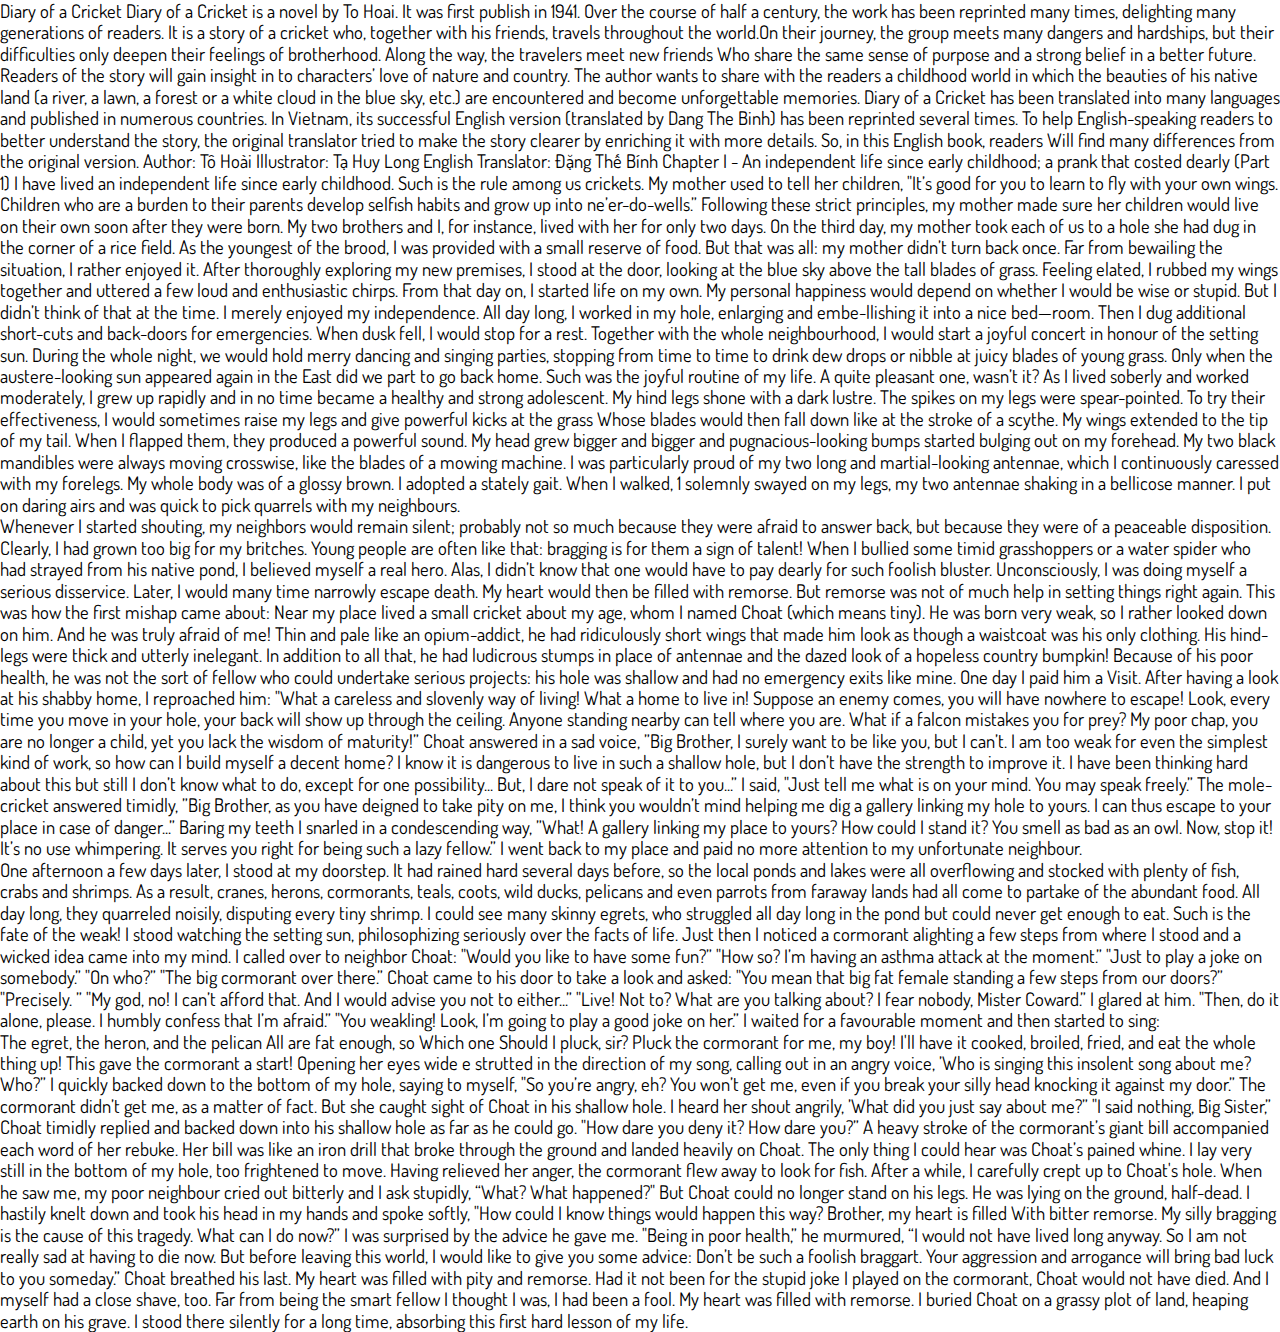
==== about.html @ 5767658b "add some more resource" ====
<!DOCTYPE html>
<html lang="en">
<head>
	<meta charset="utf8">
	<title>Diary of a Cricket</title>
	<link href="https://fonts.googleapis.com/css?family=Dosis" rel="stylesheet">
	<link rel="stylesheet" href="css/normalize.css">
	<link rel="stylesheet" href="css/style.css">
	<meta name="viewport" content = "width=device-width; initial-scale=1.0">
</head>
<body>
Diary of a Cricket

Diary of a Cricket is a novel by To Hoai. It was first publish in 1941. Over the course of half a century, the work has been reprinted many times, delighting many generations of readers.

It is a story of a cricket who, together with his friends, travels throughout the world.On their journey, the group meets many dangers and hardships, but their difficulties only deepen their feelings of brotherhood. Along the way, the travelers meet new friends Who share the same sense of purpose and a strong belief in a better future.

Readers of the story will gain insight in to characters’ love of nature and country. The author wants to share with the readers a childhood world in which the beauties of his native land (a river, a lawn, a forest or a white cloud in the blue sky, etc.) are encountered and become unforgettable memories.

Diary of a Cricket has been translated into many languages and published in numerous countries. In Vietnam, its successful English version (translated by Dang The Binh) has been reprinted several times. To help English-speaking readers to better understand the story, the original translator tried to make the story clearer by enriching it with more details. So, in this English book, readers Will find many differences from the original version.

Author: Tô Hoài
Illustrator: Tạ Huy Long
English Translator: Đặng Thế Bính

<acticle>
Chapter I - An independent life since early childhood; a prank that costed dearly (Part 1)
I have lived an independent life since early childhood. Such is the rule among us
crickets. My mother used to tell her children, "It’s good for you to learn to ﬂy with your own wings. Children who are a burden to their parents develop selfish habits and grow up into ne’er-do-wells.”
Following these strict principles, my mother made sure her children would live on their own soon
after they were born.



My two brothers and I, for instance, lived with her for only two days. On the third day, my mother took each of us to a hole she had dug in the corner of a rice field. As the youngest of the brood, I was provided with a small reserve of food. But that was all: my mother didn’t turn back once.

Far from bewailing the situation, I rather enjoyed it. After thoroughly exploring my new premises, I stood at the door, looking at the blue sky above the tall blades of grass. Feeling elated, I rubbed my wings together and uttered a few loud and enthusiastic chirps.

From that day on, I started life on my own. My personal happiness would depend on whether I would be wise or stupid. But I didn’t think of that at the time. I merely enjoyed my independence.

All day long, I worked in my hole, enlarging and embe-llishing it into a nice bed—room. Then I dug additional short-cuts and back-doors for emergencies. When dusk fell, I would stop for a rest. Together with the whole neighbourhood, I would start a joyful concert in honour of the setting sun.

During the whole night, we would hold merry dancing and singing parties, stopping from time to time to drink dew drops or nibble at juicy blades of young grass. Only when the austere-looking sun appeared again in the East did we part to go back home. Such was the joyful routine of my life. A quite pleasant one, wasn’t it?

As I lived soberly and worked moderately, I grew up rapidly and in no time became a healthy and strong adolescent. My hind legs shone with a dark lustre. The spikes on my legs were spear-pointed. To try their effectiveness, I would sometimes raise my legs and give powerful kicks at the grass Whose blades would then fall down like at the stroke of a scythe. My wings extended to the tip of my tail. When I ﬂapped them, they produced a powerful sound. My head grew bigger and bigger and pugnacious-looking bumps started bulging out on my forehead. My two black mandibles were
always moving crosswise, like the blades of a mowing machine. I was particularly proud of my two long and martial-looking antennae, which I continuously caressed with my forelegs. My whole body was of a glossy brown.

I adopted a stately gait. When I walked, 1 solemnly swayed on my legs, my two antennae shaking in a bellicose manner. I put on daring airs and was quick to pick quarrels with my
neighbours.



</acticle>


<article>
	

	Whenever I started shouting, my neighbors would remain silent; probably not so much because they were afraid to answer back, but because they were of a peaceable disposition. Clearly, I had grown too big for my britches. Young people are often like that: bragging is for them a sign of talent! When I bullied some timid grasshoppers or a water spider who had strayed from his native pond, I believed myself a real hero.



Alas, I didn’t know that one would have to pay dearly for such foolish bluster. Unconsciously, I
was doing myself a serious disservice. Later, I would many time narrowly escape death. My heart would then be filled with remorse. But remorse was not of much help in setting things right again. This was how the first mishap came about:

Near my place lived a small cricket about my age, whom I named Choat (which means tiny). He was born very weak, so I rather looked down on him. And he was truly afraid of me! Thin and pale like an opium-addict, he had ridiculously short wings that made him look as though a waistcoat was his
only clothing. His hind-legs were thick and utterly inelegant. In addition to all that, he had ludicrous stumps in place of antennae and the dazed look of a hopeless country bumpkin! Because of his poor health, he was not the sort of fellow who could undertake serious projects: his hole was shallow and
had no emergency exits like mine.

One day I paid him a Visit. After having a look at his shabby home, I reproached him: "What a careless and slovenly way of living! What a home to live in! Suppose an enemy comes, you will have nowhere to escape! Look, every time you move in your hole, your back will show up through the
ceiling. Anyone standing nearby can tell where you are. What if a falcon mistakes you for prey? My poor chap, you are no longer a child, yet you lack the wisdom of maturity!”

Choat answered in a sad voice, ”Big Brother, I surely want to be like you, but I can’t. I am too weak for even the simplest kind of work, so how can I build myself a decent home? I know it is dangerous to live in such a shallow hole, but I don’t have the strength to improve it. I have been thinking hard
about this but still I don’t know what to do, except for one possibility... But, I dare not speak of it to you...”

I said, "Just tell me what is on your mind. You may speak freely.”



The mole-cricket answered timidly, ”Big Brother, as you have deigned to take pity on me, I think you wouldn’t mind helping me dig a gallery linking my hole to yours. I can thus escape to your place in case of danger...”

Baring my teeth I snarled in a condescending way, ”What! A gallery linking my place to yours? How could I stand it? You smell as bad as an owl. Now, stop it! It’s no use whimpering. It serves you right
for being such a lazy fellow.” I went back to my place and paid no more attention to my unfortunate
neighbour.
</article>


<article>
	One afternoon a few days later, I stood at my doorstep. It had rained hard several days before, so the local ponds and lakes were all overﬂowing and stocked with plenty of fish, crabs and shrimps. As a result, cranes, herons, cormorants, teals, coots, wild ducks, pelicans and even parrots from faraway lands had all come to partake of the abundant food. All day long, they quarreled noisily, disputing every tiny shrimp. I could see many skinny egrets, who struggled all day long in the pond but could never get enough to eat. Such is the fate of the weak! I stood watching the setting sun, philosophizing
seriously over the facts of life.



Just then I noticed a cormorant alighting a few steps from where I stood and a wicked idea came into my mind. I called over to  neighbor Choat: "Would you like to have some fun?”

"How so? I’m having an asthma attack at the moment.”

"Just to play a joke on somebody.”

"On who?”

"The big cormorant over there.”

Choat came to his door to take a look and asked: "You mean that big fat female standing a few steps from our doors?”

"Precisely. ”

"My god, no! I can’t afford that. And I would advise you not to either...”



"Live! Not to? What are you talking about? I fear nobody, Mister Coward.” I glared at him.

"Then, do it alone, please. I humbly confess that I’m afraid.”

"You weakling! Look, I’m going to play a good joke on her.”

I waited for a favourable moment and then started to sing:


</article>

<article>
	

	The egret, the heron, and the pelican
All are fat enough, so Which one Should I pluck, sir?
Pluck the cormorant for me, my boy!
I'll have it cooked, broiled, fried, and eat the whole thing up!



This gave the cormorant a start! Opening her eyes wide
e strutted in the direction of my song, calling out in an angry voice, ’Who is singing this insolent song about me? Who?”

I quickly backed down to the bottom of my hole, saying to myself, "So you’re angry, eh? You won’t get me, even if you break your silly head knocking it against my door.”

The cormorant didn’t get me, as a matter of fact. But she caught sight of Choat in his shallow hole. I heard her shout angrily, ’What did you just say about me?”

"I said nothing, Big Sister,” Choat timidly replied and backed down into his shallow hole as far as he could go.

"How dare you deny it? How dare you?”



A heavy stroke of the cormorant’s giant bill accompanied each word of her rebuke. Her bill was like an iron drill that broke through the ground and landed heavily on Choat. The only thing I could hear was Choat’s pained whine. I lay very still in the bottom of my hole, too frightened to move. Having
relieved her anger, the cormorant ﬂew away to look for fish.

After a while, I carefully crept up to Choat's hole. When he saw me, my poor neighbour cried out bitterly and I ask stupidly, “What? What happened?"

But Choat could no longer stand on his legs. He was lying on the ground, half-dead. I hastily knelt down and took his head in my hands and spoke softly, "How could I know things would happen this way? Brother, my heart is filled With bitter remorse. My silly bragging is the cause of this tragedy. What can I do now?”

I was surprised by the advice he gave me. "Being in poor health,” he murmured, “I would not have lived long anyway. So I am not really sad at having to die now. But before leaving this world, I would like to give you some advice: Don’t be such a foolish braggart. Your aggression and arrogance will bring bad luck to you someday.”



Choat breathed his last. My heart was filled with pity and remorse. Had it not been for the stupid joke I played on the cormorant, Choat would not have died. And I myself had a close shave, too. Far from
being the smart fellow I thought I was, I had been a fool. My heart was filled with remorse.

I buried Choat on a grassy plot of land, heaping earth on his grave. I stood there silently for a long time, absorbing this first hard lesson of my life.
</article>
</body>
</html>
---- css/style.css ----
* {
	margin: 0;
	padding: 0;
}

body {
	background-image: url("../images/pexels-photo-212324.jpeg");
	background-repeat: no-repeat;
	background-attachment: fixed;
	background-position: center, center;
	background-size: cover;
	font-family: "Dosis", cursive;
	font-size: 14pt;
}

header {
	height: 10vh;
}

main {
	height: 80vh;
	max-width: 100%; 
	display: flex;
	justify-content: center;
	align-items: center;

}

input.character-name {
	width: 90%;
	height: 70px;
	max-width: 500px;
	background: rgba(255,255,255,0.3);
	border: 2px solid rgba(255,255,255,0);
	outline: none;
	text-align: center;
	font-size: 2em;
	color: darkgreen;
	text-transform: capitalize;
}

input.character-name:focus {
	border-bottom: 2px solid darkgreen;
}

input.character-name::placeholder {
	color: rgba(0,0,0,0.3);
}

footer {
	height: 10vh;
	display: flex;
	justify-content: center;
	align-items: center;
}

footer p {
	text-shadow: 0px 0px 2px white;
}

@media only screen and (min-width: 480px){
	
}

@media only screen and (min-width: 768px) {

}

@media only screen and (min-width: 1024px) {

}
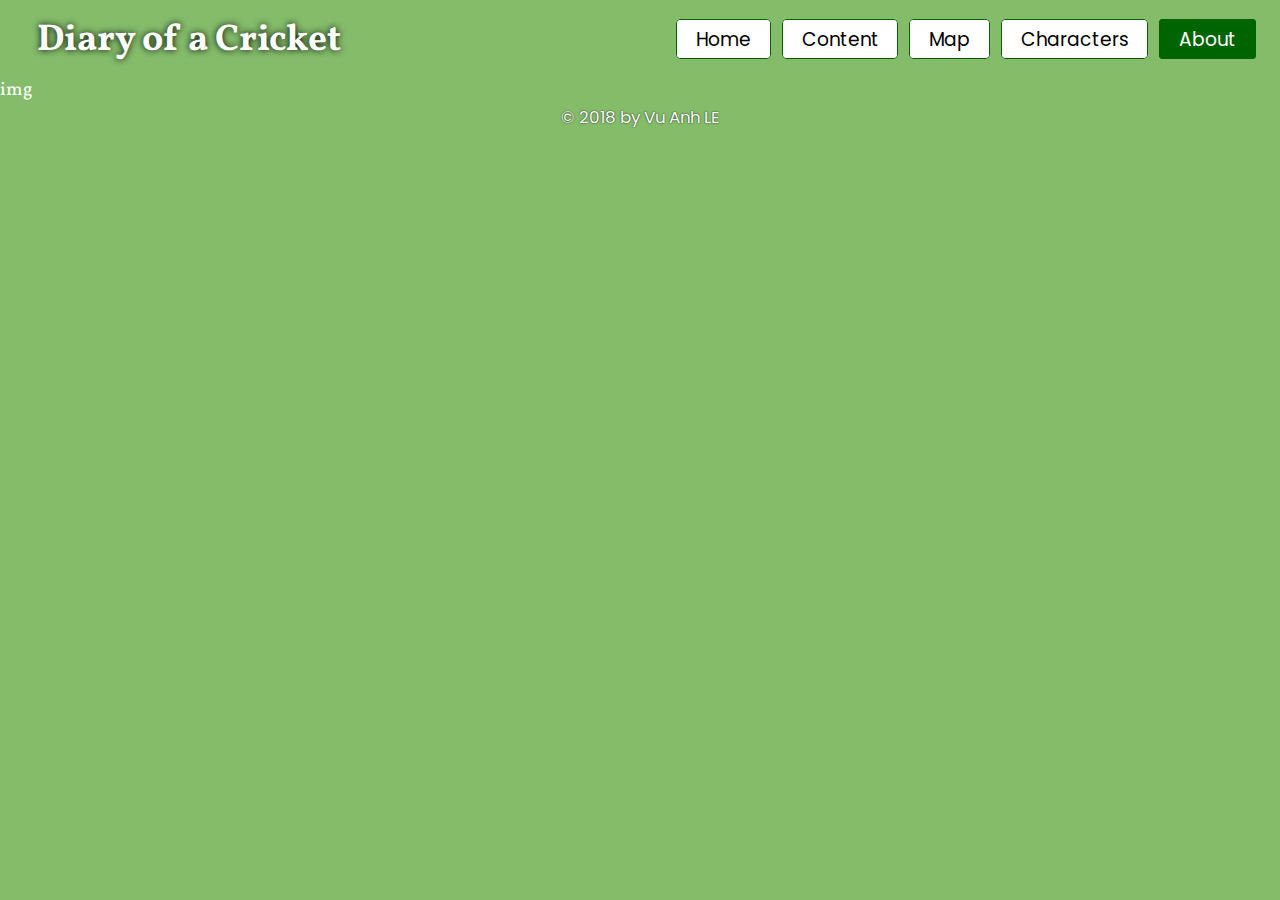
==== commit cb00451d: "some new pages" ====
--- a/about.html
+++ b/about.html
@@ -2,162 +2,28 @@
 <html lang="en">
 <head>
 	<meta charset="utf8">
-	<title>Diary of a Cricket</title>
-	<link href="https://fonts.googleapis.com/css?family=Dosis" rel="stylesheet">
+	<title>Diary of a Cricket | Index</title>
+	<link href="https://fonts.googleapis.com/css?family=Poppins|Vollkorn" rel="stylesheet">
 	<link rel="stylesheet" href="css/normalize.css">
 	<link rel="stylesheet" href="css/style.css">
 	<meta name="viewport" content = "width=device-width; initial-scale=1.0">
 </head>
 <body>
-Diary of a Cricket
-
-Diary of a Cricket is a novel by To Hoai. It was first publish in 1941. Over the course of half a century, the work has been reprinted many times, delighting many generations of readers.
-
-It is a story of a cricket who, together with his friends, travels throughout the world.On their journey, the group meets many dangers and hardships, but their difficulties only deepen their feelings of brotherhood. Along the way, the travelers meet new friends Who share the same sense of purpose and a strong belief in a better future.
-
-Readers of the story will gain insight in to characters’ love of nature and country. The author wants to share with the readers a childhood world in which the beauties of his native land (a river, a lawn, a forest or a white cloud in the blue sky, etc.) are encountered and become unforgettable memories.
-
-Diary of a Cricket has been translated into many languages and published in numerous countries. In Vietnam, its successful English version (translated by Dang The Binh) has been reprinted several times. To help English-speaking readers to better understand the story, the original translator tried to make the story clearer by enriching it with more details. So, in this English book, readers Will find many differences from the original version.
-
-Author: Tô Hoài
-Illustrator: Tạ Huy Long
-English Translator: Đặng Thế Bính
-
-<acticle>
-Chapter I - An independent life since early childhood; a prank that costed dearly (Part 1)
-I have lived an independent life since early childhood. Such is the rule among us
-crickets. My mother used to tell her children, "It’s good for you to learn to ﬂy with your own wings. Children who are a burden to their parents develop selfish habits and grow up into ne’er-do-wells.”
-Following these strict principles, my mother made sure her children would live on their own soon
-after they were born.
-
-
-
-My two brothers and I, for instance, lived with her for only two days. On the third day, my mother took each of us to a hole she had dug in the corner of a rice field. As the youngest of the brood, I was provided with a small reserve of food. But that was all: my mother didn’t turn back once.
-
-Far from bewailing the situation, I rather enjoyed it. After thoroughly exploring my new premises, I stood at the door, looking at the blue sky above the tall blades of grass. Feeling elated, I rubbed my wings together and uttered a few loud and enthusiastic chirps.
-
-From that day on, I started life on my own. My personal happiness would depend on whether I would be wise or stupid. But I didn’t think of that at the time. I merely enjoyed my independence.
-
-All day long, I worked in my hole, enlarging and embe-llishing it into a nice bed—room. Then I dug additional short-cuts and back-doors for emergencies. When dusk fell, I would stop for a rest. Together with the whole neighbourhood, I would start a joyful concert in honour of the setting sun.
-
-During the whole night, we would hold merry dancing and singing parties, stopping from time to time to drink dew drops or nibble at juicy blades of young grass. Only when the austere-looking sun appeared again in the East did we part to go back home. Such was the joyful routine of my life. A quite pleasant one, wasn’t it?
-
-As I lived soberly and worked moderately, I grew up rapidly and in no time became a healthy and strong adolescent. My hind legs shone with a dark lustre. The spikes on my legs were spear-pointed. To try their effectiveness, I would sometimes raise my legs and give powerful kicks at the grass Whose blades would then fall down like at the stroke of a scythe. My wings extended to the tip of my tail. When I ﬂapped them, they produced a powerful sound. My head grew bigger and bigger and pugnacious-looking bumps started bulging out on my forehead. My two black mandibles were
-always moving crosswise, like the blades of a mowing machine. I was particularly proud of my two long and martial-looking antennae, which I continuously caressed with my forelegs. My whole body was of a glossy brown.
-
-I adopted a stately gait. When I walked, 1 solemnly swayed on my legs, my two antennae shaking in a bellicose manner. I put on daring airs and was quick to pick quarrels with my
-neighbours.
-
-
-
-</acticle>
-
-
-<article>
-	
-
-	Whenever I started shouting, my neighbors would remain silent; probably not so much because they were afraid to answer back, but because they were of a peaceable disposition. Clearly, I had grown too big for my britches. Young people are often like that: bragging is for them a sign of talent! When I bullied some timid grasshoppers or a water spider who had strayed from his native pond, I believed myself a real hero.
-
-
-
-Alas, I didn’t know that one would have to pay dearly for such foolish bluster. Unconsciously, I
-was doing myself a serious disservice. Later, I would many time narrowly escape death. My heart would then be filled with remorse. But remorse was not of much help in setting things right again. This was how the first mishap came about:
-
-Near my place lived a small cricket about my age, whom I named Choat (which means tiny). He was born very weak, so I rather looked down on him. And he was truly afraid of me! Thin and pale like an opium-addict, he had ridiculously short wings that made him look as though a waistcoat was his
-only clothing. His hind-legs were thick and utterly inelegant. In addition to all that, he had ludicrous stumps in place of antennae and the dazed look of a hopeless country bumpkin! Because of his poor health, he was not the sort of fellow who could undertake serious projects: his hole was shallow and
-had no emergency exits like mine.
-
-One day I paid him a Visit. After having a look at his shabby home, I reproached him: "What a careless and slovenly way of living! What a home to live in! Suppose an enemy comes, you will have nowhere to escape! Look, every time you move in your hole, your back will show up through the
-ceiling. Anyone standing nearby can tell where you are. What if a falcon mistakes you for prey? My poor chap, you are no longer a child, yet you lack the wisdom of maturity!”
-
-Choat answered in a sad voice, ”Big Brother, I surely want to be like you, but I can’t. I am too weak for even the simplest kind of work, so how can I build myself a decent home? I know it is dangerous to live in such a shallow hole, but I don’t have the strength to improve it. I have been thinking hard
-about this but still I don’t know what to do, except for one possibility... But, I dare not speak of it to you...”
-
-I said, "Just tell me what is on your mind. You may speak freely.”
-
-
-
-The mole-cricket answered timidly, ”Big Brother, as you have deigned to take pity on me, I think you wouldn’t mind helping me dig a gallery linking my hole to yours. I can thus escape to your place in case of danger...”
-
-Baring my teeth I snarled in a condescending way, ”What! A gallery linking my place to yours? How could I stand it? You smell as bad as an owl. Now, stop it! It’s no use whimpering. It serves you right
-for being such a lazy fellow.” I went back to my place and paid no more attention to my unfortunate
-neighbour.
-</article>
-
-
-<article>
-	One afternoon a few days later, I stood at my doorstep. It had rained hard several days before, so the local ponds and lakes were all overﬂowing and stocked with plenty of fish, crabs and shrimps. As a result, cranes, herons, cormorants, teals, coots, wild ducks, pelicans and even parrots from faraway lands had all come to partake of the abundant food. All day long, they quarreled noisily, disputing every tiny shrimp. I could see many skinny egrets, who struggled all day long in the pond but could never get enough to eat. Such is the fate of the weak! I stood watching the setting sun, philosophizing
-seriously over the facts of life.
-
-
-
-Just then I noticed a cormorant alighting a few steps from where I stood and a wicked idea came into my mind. I called over to  neighbor Choat: "Would you like to have some fun?”
-
-"How so? I’m having an asthma attack at the moment.”
-
-"Just to play a joke on somebody.”
-
-"On who?”
-
-"The big cormorant over there.”
-
-Choat came to his door to take a look and asked: "You mean that big fat female standing a few steps from our doors?”
-
-"Precisely. ”
-
-"My god, no! I can’t afford that. And I would advise you not to either...”
-
-
-
-"Live! Not to? What are you talking about? I fear nobody, Mister Coward.” I glared at him.
-
-"Then, do it alone, please. I humbly confess that I’m afraid.”
-
-"You weakling! Look, I’m going to play a good joke on her.”
-
-I waited for a favourable moment and then started to sing:
-
-
-</article>
-
-<article>
-	
-
-	The egret, the heron, and the pelican
-All are fat enough, so Which one Should I pluck, sir?
-Pluck the cormorant for me, my boy!
-I'll have it cooked, broiled, fried, and eat the whole thing up!
-
-
-
-This gave the cormorant a start! Opening her eyes wide
-e strutted in the direction of my song, calling out in an angry voice, ’Who is singing this insolent song about me? Who?”
-
-I quickly backed down to the bottom of my hole, saying to myself, "So you’re angry, eh? You won’t get me, even if you break your silly head knocking it against my door.”
-
-The cormorant didn’t get me, as a matter of fact. But she caught sight of Choat in his shallow hole. I heard her shout angrily, ’What did you just say about me?”
-
-"I said nothing, Big Sister,” Choat timidly replied and backed down into his shallow hole as far as he could go.
-
-"How dare you deny it? How dare you?”
-
-
-
-A heavy stroke of the cormorant’s giant bill accompanied each word of her rebuke. Her bill was like an iron drill that broke through the ground and landed heavily on Choat. The only thing I could hear was Choat’s pained whine. I lay very still in the bottom of my hole, too frightened to move. Having
-relieved her anger, the cormorant ﬂew away to look for fish.
-
-After a while, I carefully crept up to Choat's hole. When he saw me, my poor neighbour cried out bitterly and I ask stupidly, “What? What happened?"
-
-But Choat could no longer stand on his legs. He was lying on the ground, half-dead. I hastily knelt down and took his head in my hands and spoke softly, "How could I know things would happen this way? Brother, my heart is filled With bitter remorse. My silly bragging is the cause of this tragedy. What can I do now?”
-
-I was surprised by the advice he gave me. "Being in poor health,” he murmured, “I would not have lived long anyway. So I am not really sad at having to die now. But before leaving this world, I would like to give you some advice: Don’t be such a foolish braggart. Your aggression and arrogance will bring bad luck to you someday.”
-
-
-
-Choat breathed his last. My heart was filled with pity and remorse. Had it not been for the stupid joke I played on the cormorant, Choat would not have died. And I myself had a close shave, too. Far from
-being the smart fellow I thought I was, I had been a fool. My heart was filled with remorse.
-
-I buried Choat on a grassy plot of land, heaping earth on his grave. I stood there silently for a long time, absorbing this first hard lesson of my life.
-</article>
+	<header>
+		<h1>Diary of a Cricket</h1>
+		<nav>
+			<li><a href="index.html">Home</a></li>
+			<li><a href="content.html">Content</a></li>
+			<li><a href="map.html">Map</a></li>
+			<li><a href="characters.html">Characters</a></li>
+			<li><a href="about.html" class="active">About</a></li>
+		</nav>
+	</header>
+	<main id="about">
+		img 
+	</main>
+	<footer>
+		<p>&copy; 2018 by Vu Anh LE</p>
+	</footer>
 </body>
 </html>--- a/css/style.css
+++ b/css/style.css
@@ -1,62 +1,142 @@
 * {
 	margin: 0;
 	padding: 0;
+	user-select: none;
+}
+
+li {
+	list-style: none;
+}
+
+nav {
+	display: flex;
+	align-items: center;
+	margin: 0 1em;
+}
+
+nav ul {
+	display: flex;
+}
+
+
+nav li a {
+	text-decoration: none;
+	font-family: "Poppins", sans-serif;
+	margin: 0 0.3em;
+	padding: 0.3em 1em;
+	border-radius: 0.2em;
+	border: 1px solid darkgreen;
+	background: white;
+	color: black;
+}
+
+nav li a:hover {
+	border: 1px solid darkgreen;
+	color: white;
+	background: darkgreen;
+
+}
+
+nav li a.active {
+	border: 1px solid darkgreen;
+	color: white;
+	background: darkgreen;
+
 }
 
 body {
-	background-image: url("../images/pexels-photo-212324.jpeg");
+	background-color: #84bc6a;
+	background-image: url("../images/test.png");
 	background-repeat: no-repeat;
 	background-attachment: fixed;
-	background-position: center, center;
-	background-size: cover;
-	font-family: "Dosis", cursive;
+	background-position: right bottom;
+	background-size: 60vh;
+	font-family: "Vollkorn", serif;
 	font-size: 14pt;
+	color: white;
+	display: flex;
+	flex-direction: column;
+}
+
+header, main, footer {
+	display: flex;
 }
 
 header {
-	height: 10vh;
+	justify-content: space-between;
 }
 
-main {
-	height: 80vh;
-	max-width: 100%; 
-	display: flex;
+header h1 {
+	margin: 0.5em 1em;
+	text-shadow: 0 0 0.2em black;
+}
+
+footer {
+	padding-top: 0.4em;
+	font-size: 0.9em;
+	font-family: "Poppins", sans-serif;
+	text-shadow: 0 0 0.1em black;
 	justify-content: center;
+}
+
+
+
+/*Index Page*/
+main#index {
 	align-items: center;
+}
+
+main#index h2 {
+	padding: 0.7em 1em;
+	border-radius: 1em;
+	background-color: rgba(0, 0, 0, 0.2);
+	text-align: justify;
+	margin: 5vw 10vw;
+	text-shadow: 0 0 0.2em black;
+	line-height: 1.5em;
 
 }
 
-input.character-name {
-	width: 90%;
-	height: 70px;
-	max-width: 500px;
-	background: rgba(255,255,255,0.3);
-	border: 2px solid rgba(255,255,255,0);
-	outline: none;
-	text-align: center;
-	font-size: 2em;
-	color: darkgreen;
-	text-transform: capitalize;
+/*Content Page*/
+main#content {
+
+	align-items: center;
+}
+main#content ul {
+	display: flex;
+	justify-content: space-around;
+	flex-wrap: wrap;
 }
 
-input.character-name:focus {
-	border-bottom: 2px solid darkgreen;
+main#content ul li {
+	width: 28vw;
+	height: 5em;
+	margin: 1em 0;
+	padding: 1em;
+	border-radius: 1em;
+	background-color: rgba(0, 0, 0, 0.2);
+	text-shadow: 0 0 0.1em black;
+
 }
 
-input.character-name::placeholder {
-	color: rgba(0,0,0,0.3);
+main#content ul li:hover {
+	cursor: pointer;
+	background-image: url("../images/chapter1_background.png");
+	background-size: cover;
+	background-position: center center;
+	color: black;
+	text-shadow: 0 0 0.1em white;
 }
 
-footer {
-	height: 10vh;
-	display: flex;
-	justify-content: center;
-	align-items: center;
+
+main#content h3 {
+	margin-bottom: 0.3em;
 }
 
-footer p {
-	text-shadow: 0px 0px 2px white;
+main#content p {
 }
+
+/*About Page*/
 
 @media only screen and (min-width: 480px){
 	
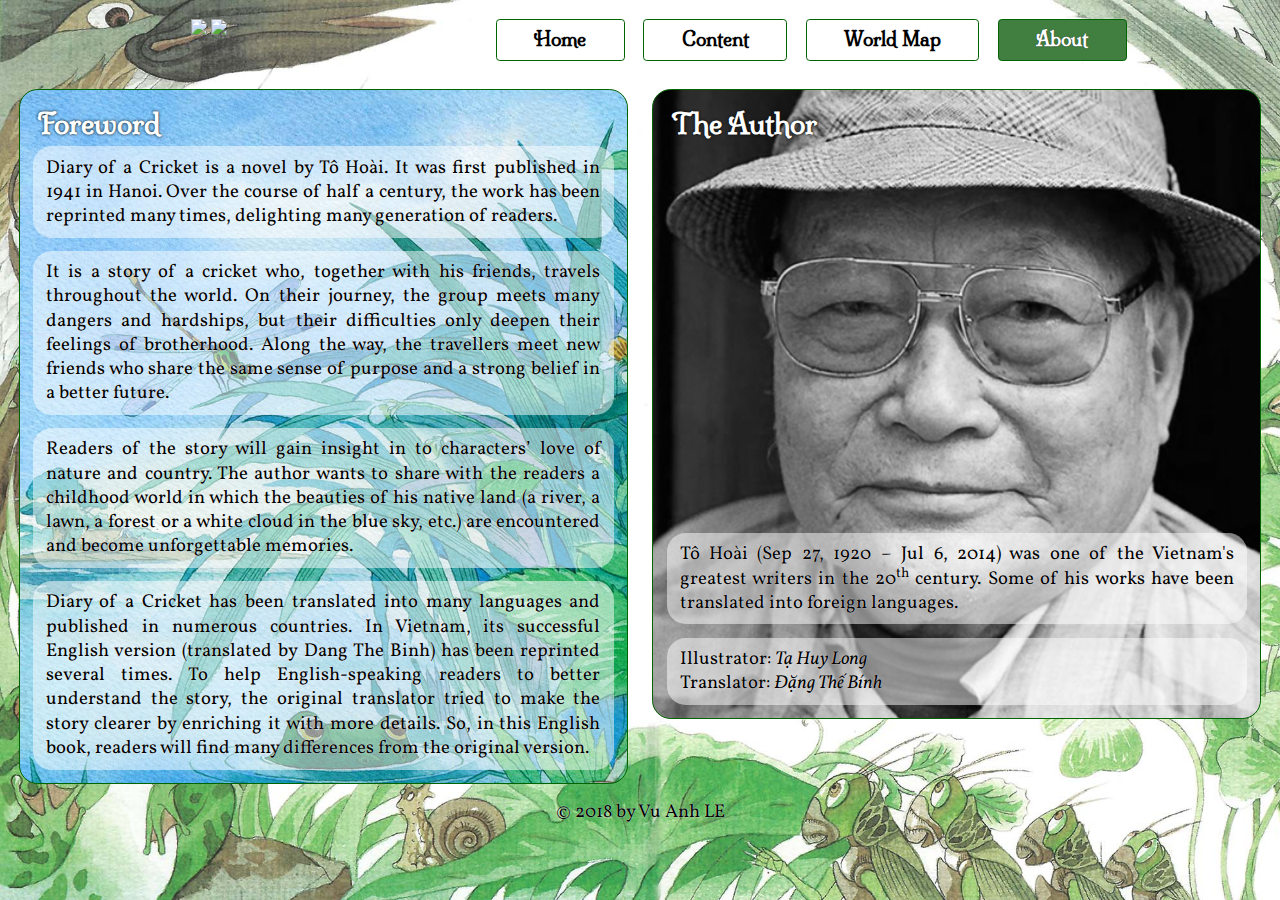
==== commit 014767a8: "some other minor content" ====
--- a/about.html
+++ b/about.html
@@ -1,26 +1,45 @@
 <!DOCTYPE html>
 <html lang="en">
 <head>
-	<meta charset="utf8">
-	<title>Diary of a Cricket | Index</title>
-	<link href="https://fonts.googleapis.com/css?family=Poppins|Vollkorn" rel="stylesheet">
+	<meta charset="utf-8">
+	<meta name="viewport" content = "width=device-width, initial-scale=1.0">
+	<title>Diary of a Cricket | Home</title>
+	<link href="https://fonts.googleapis.com/css?family=Milonga|Vollkorn" rel="stylesheet">
 	<link rel="stylesheet" href="css/normalize.css">
 	<link rel="stylesheet" href="css/style.css">
-	<meta name="viewport" content = "width=device-width; initial-scale=1.0">
+	<script src="js/jquery.min.js"></script>
+	<script src="js/effect.js"></script>
 </head>
 <body>
 	<header>
-		<h1>Diary of a Cricket</h1>
+		<figure>
+			<img src="images/title_black_glow_1.png" />
+			<img src="images/title_black_glow_2.png" />
+		</figure>
 		<nav>
-			<li><a href="index.html">Home</a></li>
-			<li><a href="content.html">Content</a></li>
-			<li><a href="map.html">Map</a></li>
-			<li><a href="characters.html">Characters</a></li>
-			<li><a href="about.html" class="active">About</a></li>
+			<ul>
+				<li><a href="index.html">Home</a></li>
+				<li><a href="content.html">Content</a></li>
+				<li><a href="map.html">World Map</a></li>
+				<li class="active"><a href="about.html">About</a></li>
+			</ul>
 		</nav>
 	</header>
 	<main id="about">
-		img 
+		<section class="container info">
+			<h2>Foreword</h2>
+			<p>Diary of a Cricket is a novel by Tô Hoài. It was first published in 1941 in Hanoi. Over the course of half a century, the work has been reprinted many times, delighting many generation of readers.</p>
+			<p>It is a story of a cricket who, together with his friends, travels throughout the world. On their journey, the group meets many dangers and hardships, but their difficulties only deepen their feelings of brotherhood. Along the way, the travellers meet new friends who share the same sense of purpose and a strong belief in a better future.</p>
+			<p>Readers of the story will gain insight in to characters’ love of nature and country. The author wants to share with the readers a childhood world in which the beauties of his native land (a river, a lawn, a forest or a white cloud in the blue sky, etc.) are encountered and become unforgettable memories.</p>
+			<p>Diary of a Cricket has been translated into many languages and published in numerous countries. In Vietnam, its successful English version (translated by Dang The Binh) has been reprinted several times. To help English-speaking readers to better understand the story, the original translator tried to make the story clearer by enriching it with more details. So, in this English book, readers will find many differences from the original version.</p>
+		</section>
+		<section class="container author">
+			<h2>The Author</h2>
+			<p>Tô Hoài (Sep 27, 1920 – Jul 6, 2014) was one of the Vietnam's greatest writers in the 20<sup>th</sup> century. Some of his works have been translated into foreign languages.</p>
+			<p>Illustrator: <em>Tạ Huy Long</em><br />
+			Translator: <em>Đặng Thế Bính</em></p>
+		</section>
+
 	</main>
 	<footer>
 		<p>&copy; 2018 by Vu Anh LE</p>
--- a/css/style.css
+++ b/css/style.css
@@ -2,153 +2,388 @@
 	margin: 0;
 	padding: 0;
 	user-select: none;
+	box-sizing: border-box;
 }
 
 li {
 	list-style: none;
 }
 
-nav {
-	display: flex;
-	align-items: center;
-	margin: 0 1em;
-}
-
-nav ul {
-	display: flex;
-}
-
-
-nav li a {
-	text-decoration: none;
-	font-family: "Poppins", sans-serif;
-	margin: 0 0.3em;
-	padding: 0.3em 1em;
-	border-radius: 0.2em;
-	border: 1px solid darkgreen;
-	background: white;
-	color: black;
-}
-
-nav li a:hover {
-	border: 1px solid darkgreen;
-	color: white;
-	background: darkgreen;
-
-}
-
-nav li a.active {
-	border: 1px solid darkgreen;
-	color: white;
-	background: darkgreen;
-
-}
+header, main, footer, nav {
+	display: flex;
+}
+
+h1, h2, h3, h4 {
+	font-family: "Milonga", serif;
+}
+
+/* Body */
 
 body {
-	background-color: #84bc6a;
-	background-image: url("../images/test.png");
+	background-image: url("../images/index.jpg");
 	background-repeat: no-repeat;
 	background-attachment: fixed;
-	background-position: right bottom;
-	background-size: 60vh;
+	background-position: left center;
+	background-size: cover;
 	font-family: "Vollkorn", serif;
 	font-size: 14pt;
-	color: white;
-	display: flex;
-	flex-direction: column;
-}
-
-header, main, footer {
-	display: flex;
-}
+	color: black;
+	text-shadow: 0 0 1px white;
+	display: flex;
+	flex-direction: column;
+}
+
+/* Header */
 
 header {
+	flex-direction: column;
+	justify-content: space-around;
+	text-align: center;
+}
+
+header figure {
+	margin-top: 1em;
+}
+
+header figure img {
+	width: 300px;
+}
+
+header nav ul {
+	position: relative;
+	display: flex;
+	flex-direction: column;
+	width: 100%;
+}
+
+header nav li {
+	text-align: center;
+
+	margin: 0 1em 0.5em 1em;
+}
+
+header nav a {
+	font-weight: bold;
+	display: block;
+	text-decoration: none;
+	font-family: "Milonga", serif;
+	padding: 0.5em 2em;
+	border-radius: 0.2em;
+	border: 1px solid darkgreen;
+	background: rgba(255, 255, 255, 0.5);;
+	color: black;
+	white-space: nowrap;
+	transition: background 0.3s ease;
+}
+
+header nav a:hover {
+	border: 1px solid darkgreen;
+	color: white;
+	background: rgba(64,127,64,0.5);
+	text-shadow: 0 0 1px black;
+
+}
+
+header nav li.active a {
+	border: 1px solid darkgreen;
+	color: white;
+	background: rgba(64,127,64,1);
+	text-shadow: 0 0 1px black;
+}
+
+main {
+	padding: 1em 1em 0 1em;
+}
+/* Footer */
+
+footer {
+	justify-content: center;
+	margin-bottom: 1em;
+}
+
+/* Container Box */
+.container {
+	position: relative;
+	display: flex;
+	flex-direction: column;
 	justify-content: space-between;
-}
-
-header h1 {
-	margin: 0.5em 1em;
-	text-shadow: 0 0 0.2em black;
-}
-
-footer {
-	padding-top: 0.4em;
-	font-size: 0.9em;
-	font-family: "Poppins", sans-serif;
+	padding: 0.7em;
+	margin-bottom: 1em;
+	border-radius: 1em;
+	border: 1px solid darkgreen;
+	background-color: rgba(0, 0, 0, 0.2);
+	background-repeat: no-repeat;
+	background-position: center center;
+	background-size: cover;
+}
+
+.container p {
+	margin-top: 0.7em;
+	padding: 0.5em 0.7em;
+	border-radius: 1em;
+	text-align: justify;
+	line-height: 1.3em;
+	background-color: rgba(255, 255, 255, 0.5);
+}
+
+.container p:first-of-type {
+	margin-top: 0;
+}
+
+.container h2 {
+	flex-grow: 1;
+	margin: 0.2em;
+	color: white;
 	text-shadow: 0 0 0.1em black;
+}
+
+/* Index Page */
+
+#home {
 	justify-content: center;
 }
 
-
-
-/*Index Page*/
-main#index {
+#home nav {
+	flex-direction: column;
 	align-items: center;
 }
 
-main#index h2 {
-	padding: 0.7em 1em;
-	border-radius: 1em;
-	background-color: rgba(0, 0, 0, 0.2);
-	text-align: justify;
-	margin: 5vw 10vw;
-	text-shadow: 0 0 0.2em black;
-	line-height: 1.5em;
-
-}
-
-/*Content Page*/
-main#content {
-
+#home nav button {
+	width: 100%;
+	outline: none;
+	padding-top: 0.2em;
+	font-size: 1.5em;
+	text-transform: uppercase;
+	margin-top: 0.5em;
+	height: 3em;
+	border: 1px solid darkgreen;
+	border-radius: 0.5em;
+	background: rgba(64,127,64,0.8);
+	color: white;
+	transition: all 0.3s ease;
+	text-shadow: 0 0 2px black;
+}
+
+#home nav button:hover {
+	cursor: pointer;
+	color: black;
+	background: rgba(255,255,255,0.8);
+	text-shadow: 0 0 2px white;
+}
+
+
+#home .summary {
+	background-image: url("../images/about.jpg");
+}
+
+#about {
+	justify-content: space-between;
+	flex-wrap: wrap;
+}
+
+#about .author {
+	height: 70vh;
+	background-image: url("../images/author.jpg");
+}
+
+#about .info {
+	background-image: url("../images/back_cover.jpg");
+}
+
+
+#about img {
+	width: 70%;
+	border-radius: 1em;
+}
+
+/* Content Page */
+#content {
 	align-items: center;
 }
-main#content ul {
-	display: flex;
-	justify-content: space-around;
+
+#content ul {
+	display: flex;
+	flex-direction: row;
 	flex-wrap: wrap;
-}
-
-main#content ul li {
-	width: 28vw;
-	height: 5em;
-	margin: 1em 0;
+	justify-content: space-between;
+}
+
+#content li {
+	position: relative;
+	width: 100%;
+	border: 1px solid darkgreen;
+	display: flex;
+	flex-direction: column;
+	justify-content: space-between;
+	height: 14em;
+	margin-bottom: 1em;
 	padding: 1em;
 	border-radius: 1em;
-	background-color: rgba(0, 0, 0, 0.2);
+	background-color: rgba(255, 255, 255, 0.5);
+	background-size: cover;
+	background-repeat: no-repeat;
+	background-position: center center;
+	overflow: hidden;
+}
+
+#content li:hover {
+	cursor: pointer;
+}
+
+#content li h3 {
+	padding: 0.5em 0.6em;
+	margin-bottom: 1em;
+	border-radius: 1em;
+	background-color: rgba(255, 255, 255, 0.4);
+	transition: all 0.4s ease-out;
+	text-transform: uppercase;
+}
+
+#content li p {
+	opacity: 0;
+	position: absolute;
+	bottom: -100%;
+	right: 1em;
+	left: 1em;
+	padding: 0.5em 0.7em;
+	border-radius: 1em;
+	line-height: 1.3em;
+	background-color: rgba(255, 255, 255, 0.8);
+	transition: all 0.4s ease-out;
+}
+
+#content li:hover h3 {
+	background-color: rgba(255, 255, 255, 0.8);
+}
+
+#content li:hover p {
+	bottom: 1em;
+	opacity: 1;
+}
+
+
+/* Map Page */
+#map {
+	flex-direction: column;
+}
+
+#map ul {
+	display: flex;
+	flex-wrap: wrap;
+}
+
+#map li {
+	font-family: "Milonga", serif;
+	text-align: center;
+	display: flex;
+	justify-content: center;
+	align-items: center;
+	padding: 0.3em 0.6em 0.3em 0.6em;
+	border-radius: 1em;
+	border: 1px solid darkgreen;
+	margin: 0 0.5em 0.5em 0;
+	background-color: rgba(255, 255, 255, 0.5);
+	transition: background 0.3s ease;
+
+}
+#map li:hover {
+	cursor: pointer;
+	color: white;
+	background-color: rgba(64,127,64,0.5);
 	text-shadow: 0 0 0.1em black;
-
-}
-
-main#content ul li:hover {
-	cursor: pointer;
-	background-image: url("../images/chapter1_background.png");
-	background-size: cover;
-	background-position: center center;
-	color: black;
-	text-shadow: 0 0 0.1em white;
-}
-
-
-main#content h3 {
-	margin-bottom: 0.3em;
-}
-
-main#content p {
-}
-
-/*About Page*/
-
-@media only screen and (min-width: 480px){
-	
-}
-
-@media only screen and (min-width: 768px) {
-
-}
-
-@media only screen and (min-width: 1024px) {
-
-}
-
-
-
+}
+
+#map figure {
+	margin-top: 0.5em;
+	margin-bottom: 1em;
+}
+
+#map figure img {
+	border-radius: 1em;
+	border: 1px solid darkgreen;
+	width: 100%;
+}
+
+@media only screen and (min-width: 600px){
+	#content li {
+		width: 49%;
+	}
+}
+
+@media only screen and (min-width: 900px) {
+	header {
+		flex-direction: row;
+		/*justify-content: space-between;*/
+	}
+
+	header figure {
+		margin-top: 1em;
+		margin-left: 3em;
+	}
+
+	header nav ul {
+		margin-top: 1em;
+		flex-direction: row;
+		justify-content: space-between;
+		align-items: center;
+		flex-wrap: wrap;
+	}
+
+	header nav li {
+		margin-left: 0;
+	}
+
+	#home .summary {
+		padding: 3em 0;
+		height: 70vh;
+		width: 66%;
+	}
+
+	#home p {
+		border: 1px solid darkgreen;
+		font-size: 1.2em;
+		align-self: center;
+		width: 66%;
+		margin-bottom: 1em;
+	}
+
+	#home nav button {
+		width: 66%;
+	}
+
+	#about .info, #about .author {
+		width: 49%;
+	}
+
+	#content li {
+		width: 32%;
+	}
+
+}
+
+@media only screen and (min-width: 1300px) {
+
+	#about .info {
+		width: 66%;
+	}
+
+	#about .author {
+		width: 32%;
+	}
+
+	#content li {
+		width: 24%;
+	}
+
+}
+
+@media only screen and (min-width: 1800px) {
+
+	#content li {
+		width: 19%;
+	}
+
+}
+
+
+
